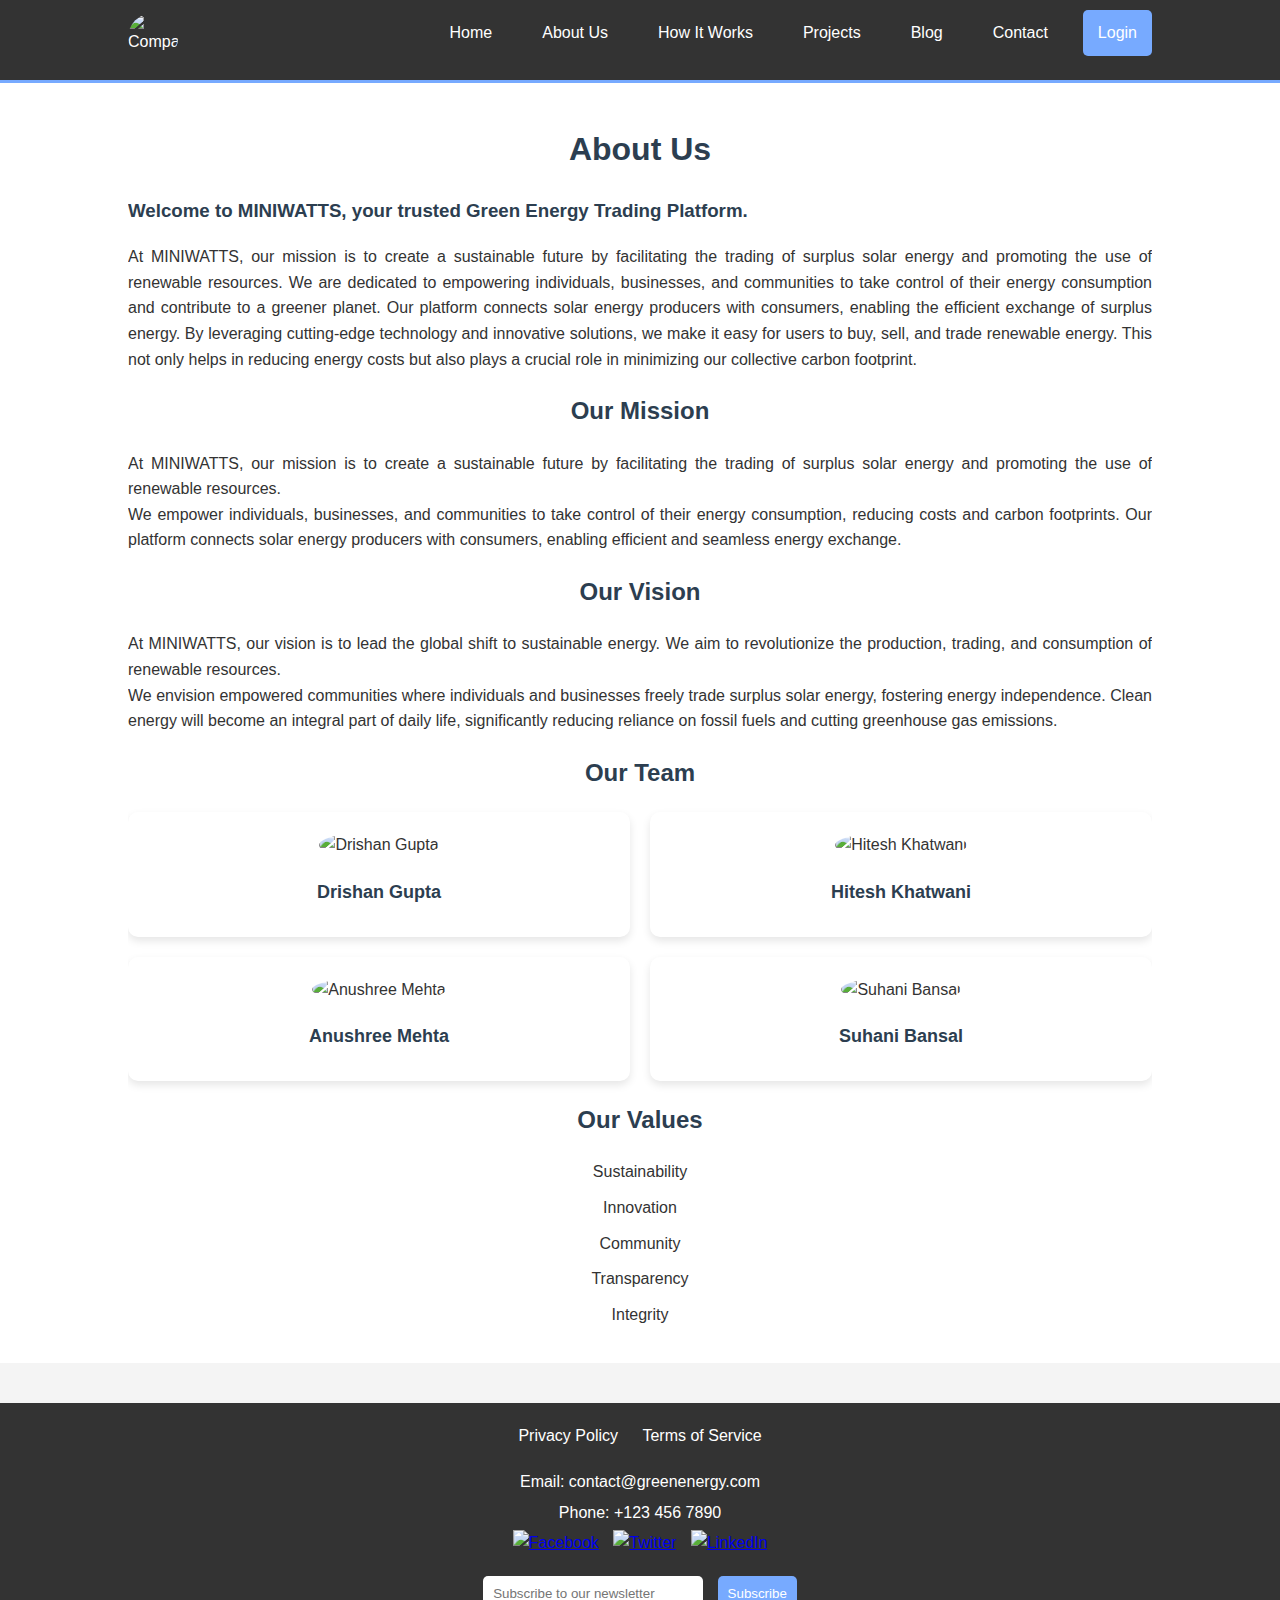
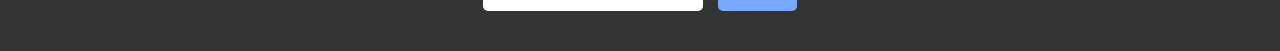
==== about.html @ 1c7cdde7 "Merge branch 'main' of https://github.com/drishangupta/REC-System-For-a-Microgrid-" ====
<!DOCTYPE html>
<html lang="en">
<head>
    <meta charset="UTF-8">
    <meta name="viewport" content="width=device-width, initial-scale=1.0">
    <title>About Us - Green Energy Trading Platform</title>
    <link rel="stylesheet" href="about-styles.css">
</head>
<body>
    <header>
        <div class="container">
            <img src="Resources/logo.jpg" alt="Company Logo" class="logo">
            <nav>
                <div class="menu-icon" id="menu-icon">
                    <div></div>
                    <div></div>
                    <div></div>
                </div>
                <ul id="nav-links">
                    <li><a href="index.html#home">Home</a></li>
                    <li><a href="about.html">About Us</a></li>
                    <li><a href="index.html#how-it-works">How It Works</a></li>
                    <li><a href="index.html#projects">Projects</a></li>
                    <li><a href="index.html#blog">Blog</a></li>
                    <li><a href="index.html#contact">Contact</a></li>
                    <li><a href="index.html#login" class="login-button">Login</a></li>
                </ul>
            </nav>
        </div>
    </header>

    <section id="about-us">
        <div class="container">
            <h1>About Us</h1>
            <h3>Welcome to MINIWATTS, your trusted Green Energy Trading Platform.</h3>
            <p>At MINIWATTS, our mission is to create a sustainable future by facilitating the trading of surplus solar energy and promoting the use of renewable resources. We are dedicated to empowering individuals, businesses, and communities to take control of their energy consumption and contribute to a greener planet.

                Our platform connects solar energy producers with consumers, enabling the efficient exchange of surplus energy. By leveraging cutting-edge technology and innovative solutions, we make it easy for users to buy, sell, and trade renewable energy. This not only helps in reducing energy costs but also plays a crucial role in minimizing our collective carbon footprint.</p>

            <h2>Our Mission</h2>
            <p>At MINIWATTS, our mission is to create a sustainable future by facilitating the trading of surplus solar energy and promoting the use of renewable resources.
               <br>
                We empower individuals, businesses, and communities to take control of their energy consumption, reducing costs and carbon footprints. Our platform connects solar energy producers with consumers, enabling efficient and seamless energy exchange.</p>

            <h2>Our Vision</h2>
            <p>At MINIWATTS, our vision is to lead the global shift to sustainable energy. We aim to revolutionize the production, trading, and consumption of renewable resources.
                   <br>
                We envision empowered communities where individuals and businesses freely trade surplus solar energy, fostering energy independence. Clean energy will become an integral part of daily life, significantly reducing reliance on fossil fuels and cutting greenhouse gas emissions.</p>

            <h2>Our Team</h2>
            <div class="team">
                <div class="team-member">
                    <img src="Resources/drishan.jpeg" alt="Drishan Gupta">
                    <h3>Drishan Gupta</h3>
                    
                </div>
                <div class="team-member">
                    <img src="Resources/hitesh.jpeg" alt="Hitesh Khatwani">
                    <h3>Hitesh Khatwani</h3>
                   
                </div>
                <div class="team-member">
                    <img src="Resources/anushree.jpg" alt="Anushree Mehta">
                    <h3>Anushree Mehta</h3>
                     
                </div>
                <div class="team-member">
                    <img src="Resources/suhani.jpeg" alt="Suhani Bansal">
                    <h3>Suhani Bansal</h3>
                     
                </div>
            </div>

            <h2>Our Values</h2>
            <ul>
                <li>Sustainability</li>
                <li>Innovation</li>
                <li>Community</li>
                <li>Transparency</li>
                <li>Integrity</li>
            </ul>
        </div>
    </section>

    <footer>
        <div class="container">
            <div class="footer-links">
                <a href="#privacy">Privacy Policy</a>
                <a href="#terms">Terms of Service</a>
            </div>
            <div class="contact-info">
                <p>Email: contact@greenenergy.com</p>
                <p>Phone: +123 456 7890</p>
                <div class="social-media">
                    <a href="#facebook"><img src="Resources/facebookicon.png" alt="Facebook"></a>
                    <a href="#twitter"><img src="Resources/twittericon.png" alt="Twitter"></a>
                    <a href="#linkedin"><img src="Resources/linkedin.png" alt="LinkedIn"></a>
                </div>
            </div>
            <div class="newsletter">
                <input type="email" placeholder="Subscribe to our newsletter">
                <button>Subscribe</button>
            </div>
        </div>
    </footer>

    <script src="scripts.js"></script>
</body>
</html>
---- about-styles.css ----
/* General Styles */
body {
    font-family: Arial, sans-serif;
    line-height: 1.6;
    margin: 0;
    padding: 0;
    color: #333;
    background-color: #f4f4f4;
}

h1, h2, h3, h4 {
    color: #2c3e50;
}

.container {
    width: 80%;
    margin: auto;
    overflow: hidden;
}

/* Header Styles */
header {
    background: #333;
    color: #fff;
    padding-top: 10px;
    min-height: 70px;
    border-bottom: #77aaff 3px solid;
}

header .container {
    display: flex;
    align-items: center;
    justify-content: space-between;
}

.logo {
    height: 50px;
    width: 50px;
    border-radius: 50%;
}

nav {
    flex: 1;
}

#nav-links {
    list-style: none;
    padding: 0;
    margin: 0;
    display: flex;
    justify-content: flex-end;
}

#nav-links li {
    margin-left: 20px;
}

#nav-links a {
    color: #fff;
    text-decoration: none;
    font-size: 16px;
    padding: 10px 15px;
    display: block;
    transition: background 0.3s ease;
}

#nav-links a:hover {
    background: #575757;
    border-radius: 5px;
}

.login-button {
    background: #77aaff;
    border-radius: 5px;
}

.menu-icon {
    display: none;
}

/* About Us Styles */
#about-us {
    padding: 20px 0;
    background: #fff;
}

#about-us h1, #about-us h2 {
    text-align: center;
    margin-bottom: 20px;
}

#about-us p {
    margin-bottom: 20px;
    text-align: justify;
}

.team {
    display: grid;
    grid-template-columns: repeat(2, 1fr);
    gap: 20px;
    margin: 20px 0;
}

.team-member {
    text-align: center;
    box-shadow: 0 4px 8px rgba(0, 0, 0, 0.1);
    padding: 20px;
    background: #fff;
    border-radius: 10px;
}

.team-member img {
    width: 100px;
    height: 100px;
    border-radius: 50%;
    margin-bottom: 10px;
}

.team-member h3 {
    margin: 10px 0;
    font-size: 18px;
}

ul {
    list-style: none;
    padding: 0;
    text-align: center;
}

ul li {
    margin-bottom: 10px;
}

/* Footer Styles */
footer {
    background: #333;
    color: #fff;
    padding: 20px 0;
    text-align: center;
    margin-top: 40px;
}

.footer-links, .contact-info, .newsletter {
    margin-bottom: 20px;
}

.footer-links a {
    color: #fff;
    text-decoration: none;
    margin: 0 10px;
}

.footer-links a:hover {
    text-decoration: underline;
}

.contact-info p {
    margin: 5px 0;
}

.social-media a img {
    width: 24px;
    height: 24px;
    margin: 0 5px;
}

.newsletter input[type="email"] {
    padding: 10px;
    border: none;
    border-radius: 5px;
    margin-right: 10px;
    width: 200px;
}

.newsletter button {
    padding: 10px;
    border: none;
    border-radius: 5px;
    background: #77aaff;
    color: #fff;
    cursor: pointer;
    transition: background 0.3s ease;
}

.newsletter button:hover {
    background: #575757;
}

/* Responsive Styles */
@media (max-width: 768px) {
    header .container {
        flex-direction: column;
        text-align: center;
    }

    #nav-links {
        flex-direction: column;
        display: none;
    }

    #nav-links li {
        margin: 10px 0;
    }

    .menu-icon {
        display: block;
        cursor: pointer;
    }

    .menu-icon div {
        width: 25px;
        height: 3px;
        background: #fff;
        margin: 5px 0;
    }

    .team {
        grid-template-columns: 1fr;
    }

    .team-member {
        flex: 1 0 80%;
    }
}
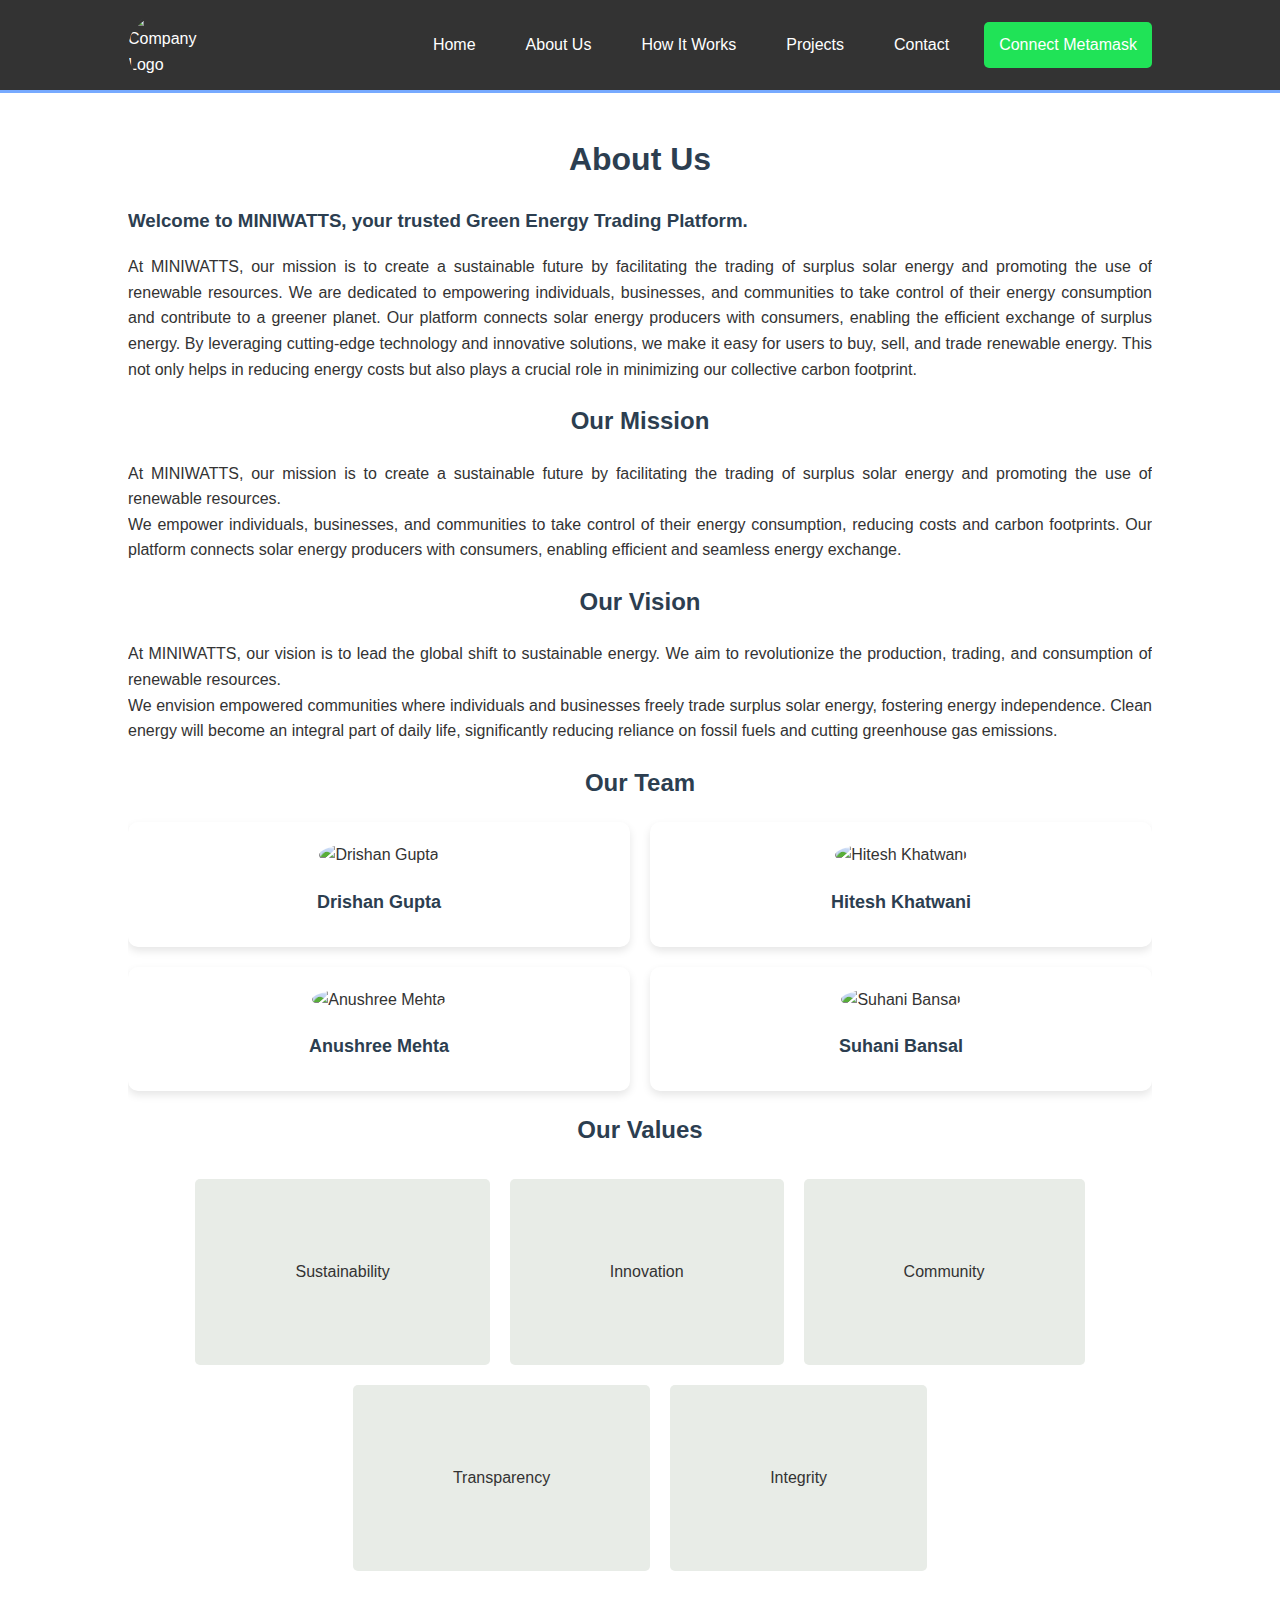
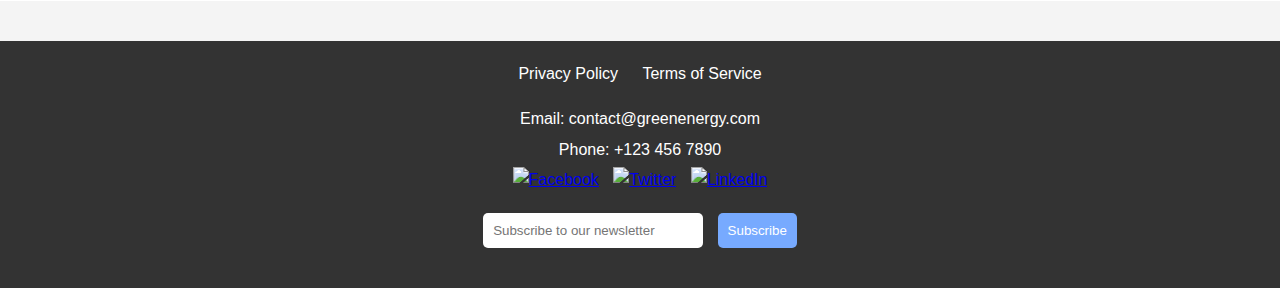
==== commit 0d48c7d4: "added new buttons" ====
--- a/about.html
+++ b/about.html
@@ -21,13 +21,14 @@
                     <li><a href="about.html">About Us</a></li>
                     <li><a href="index.html#how-it-works">How It Works</a></li>
                     <li><a href="index.html#projects">Projects</a></li>
-                    <li><a href="index.html#blog">Blog</a></li>
+                    
                     <li><a href="index.html#contact">Contact</a></li>
-                    <li><a href="index.html#login" class="login-button">Login</a></li>
+                    <li><a href="index.html#login" class="login-button">Connect Metamask</a></li>
                 </ul>
             </nav>
         </div>
     </header>
+    <div class="gbfor-all">
 
     <section id="about-us">
         <div class="container">
@@ -72,15 +73,15 @@
             </div>
 
             <h2>Our Values</h2>
-            <ul>
-                <li>Sustainability</li>
-                <li>Innovation</li>
-                <li>Community</li>
-                <li>Transparency</li>
-                <li>Integrity</li>
-            </ul>
-        </div>
+    <div class="values">
+        <div class="value-box">Sustainability</div>
+        <div class="value-box">Innovation</div>
+        <div class="value-box">Community</div>
+        <div class="value-box">Transparency</div>
+        <div class="value-box">Integrity</div>
+    </div>
     </section>
+</div>
 
     <footer>
         <div class="container">
--- a/about-styles.css
+++ b/about-styles.css
@@ -34,8 +34,8 @@
 }
 
 .logo {
-    height: 50px;
-    width: 50px;
+    height: 80px;
+    width: 80px;
     border-radius: 50%;
 }
 
@@ -70,7 +70,7 @@
 }
 
 .login-button {
-    background: #77aaff;
+    background: #20e357;
     border-radius: 5px;
 }
 
@@ -222,3 +222,50 @@
         flex: 1 0 80%;
     }
 }
+/* CSS for Values Section */
+.values {
+    display: flex;
+    justify-content: center;
+    align-items: center;
+    flex-wrap: wrap;
+}
+
+.value-box {
+    padding: 80px 100px;
+    opacity: .4;
+    background-color: #e8ece7;
+    
+    opacity: 1.0;
+    border-radius: 5px;
+    margin: 10px;
+}
+header {
+    /* Keep existing styles */
+    background: #333;
+    color: #fff;
+    padding-top: 10px;
+    min-height: 70px;
+    border-bottom: #77aaff 3px solid;
+}
+
+footer {
+    /* Keep existing styles */
+    background: #333;
+    color: #fff;
+    padding: 20px 0;
+    text-align: center;
+    margin-top: 40px;
+}
+
+.gbfor-all {
+    /* Keep existing styles */
+    background: rgb(57, 19, 19);
+    z-index: 2; /* Lower z-index to ensure overlay appears behind header and footer */
+}
+
+.container {
+    /* Keep existing styles */
+    width: 80%;
+    margin: auto;
+    overflow: hidden;
+}
